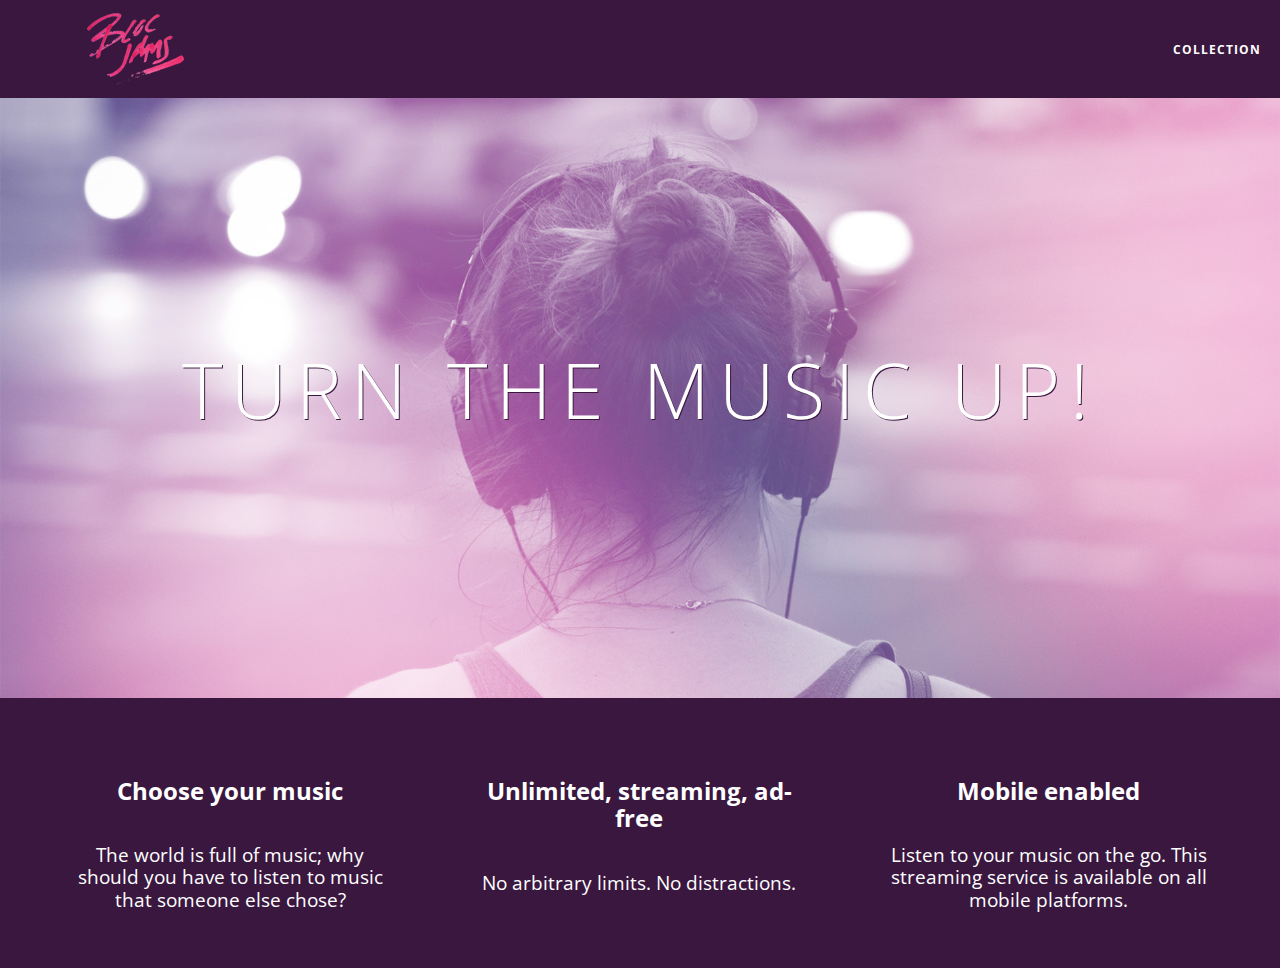
==== index.html @ 3c80c9d6 "checkpoint 8" ====
<!DOCTYPE html>
 <html>
     <head>
       <title>Bloc Jams</title>
       <meta name="viewport" content="width=device-width, initial-scale=1">
       <link rel="stylesheet" type="text/css" href="https://fonts.googleapis.com/css?family=Open+Sans:400,800,600,700,300">
       <link rel="stylesheet" type="text/css" href="https://code.ionicframework.com/ionicons/2.0.1/css/ionicons.min.css">
       <link rel="stylesheet" type="text/css" href="styles/normalize.css">
       <link rel="stylesheet" type="text/css" href="styles/main.css">
       <link rel="stylesheet" type="text/css" href="styles/landing.css">
     </head>

     <body class="landing">
          <nav class="navbar"> <!-- nav bar -->
            <a href="index.html" class="logo">
              <img src="assets/images/bloc_jams_logo.png" alt="bloc jams logo" class="logo">
            </a>
            <div class="links-container">
              <a href="collection.html" class="navbar-link">Collection</a>
            </div>
          </nav> <!-- nav bar -->

          <section class="hero-content"> <!-- hero content -->
              <h1 class="hero-title">Turn the music up!</h1>
          </section>

          <section class="selling-points container cleafix"> <!-- selling points -->

              <div class="point column third">
                <span class="ion-music-note"></span>
                <h5 class="point-title">Choose your music</h5>
                <p class="point-description">The world is full of music; why should you have to listen to music that someone else chose?</p>
              </div>

              <div class="point column third">
                <span class="ion-radio-waves"></span>
                <h5 class="point-title">Unlimited, streaming, ad-free</h5>
                <p class="point-description">No arbitrary limits. No distractions.</p>
              </div>

              <div class="point column third">
                <span class="ion-iphone"></span>
                <h5 class="point-title">Mobile enabled</h5>
                <p class="point-description">Listen to your music on the go. This streaming service is available on all mobile platforms.</p>
              </div>

          </section>

     </body>
 </html>
---- styles/main.css ----
*, *::before, *::after {
    -moz-box-sizing: border-box;
    -webkit-box-sizing: border-box;
    box-sizing: border-box;
}

html {
  height: 100%;
  font-size: 100%;
}

body {
  font-family: 'Open Sans';
  color: white;
  min-height: 100%;
}

.navbar {
  position:relative;
  padding: 0.5rem;
  background-color: rgb(101,18,95,0.5)
  z-index: 1;
}

.navbar .logo {
  position:relative;
  left: 2rem;
  cursor: pointer;
}

.navbar .links-container {
     display: table;
     position: absolute;
     top: 0;
     right: 0;
     height: 100px;
     color: white;
 }

 .links-container .navbar-link {
     display: table-cell;
     position: relative;
     height: 100%;
     padding-left: 1rem;
     padding-right: 1rem;

    vertical-align: middle;
    color: white;
    font-size: 0.625rem;
    letter-spacing: 0.05rem;
    font-weight: 700;
    text-transform: uppercase;

    text-decoration: none;
    cursor: pointer;
}

    .links-container .navbar-link:hover {
     color: rgb(233,50,117);
 }

.container {
  margin: 0 auto;
  max-width: 64rem;
}

/* Medium and small screens (640px) */
 @media (min-width: 640px) {
   html { font-size: 112%;}

   .column {
     float: left;
     padding-left: 1rem;
     padding-right: 1rem;
   }

    .column.full { width: 100%; }
    .column.two-thirds { width: 66.7%; }
    .column.half { width: 50%; }
    .column.third { width: 33.3%; }
    .column.fourth { width: 25%; }
    .column.flow-opposite { float: right; }
 }

 /* Large screens (1024px) */
 @media (min-width: 1024px) {
   html {font-size: 120%;}
   /* Style information will go here */
 }

 .clearfix::after {
   content: ".";
   visibility: hidden;
   display: block;
   height: 0;
   clear: both;
}
---- styles/landing.css ----
body.landing {
  background-color: rgb(58,23,63);
}

.hero-content {
  position:relative;
  min-height: 600px;
  background-image: url(../assets/images/bloc_jams_bg.jpg);
  background-repeat: no-repeat;
  background-position: center center;
  background-size: cover;
}

.hero-content .hero-title {
  position: absolute;
  top: 40%;
  -webkit-transform: translateY(-50%);
  -moz-transform: translateY(-50%);
  -ms-transform: translateY(-50%);
  transform: translateY(-50%);
  width: 100%;
  text-align: center;
  font-size: 4em;
  font-weight: 300;
  text-transform: uppercase;
  letter-spacing: 0.5rem;
  text-shadow: 1px 1px 0px rgb(58,23,63);
}

section.selling-points {
  position:relative;
}

.point {
  position: relative;
  padding: 2rem;
  text-align: center;
}

.point .point-title {
  font-size: 1.25rem;
}

.ion-music-note,
.ion-radio-waves,
.ion-iphone {
  color: rgb(233,50,117);
  font-size:5rem;
}
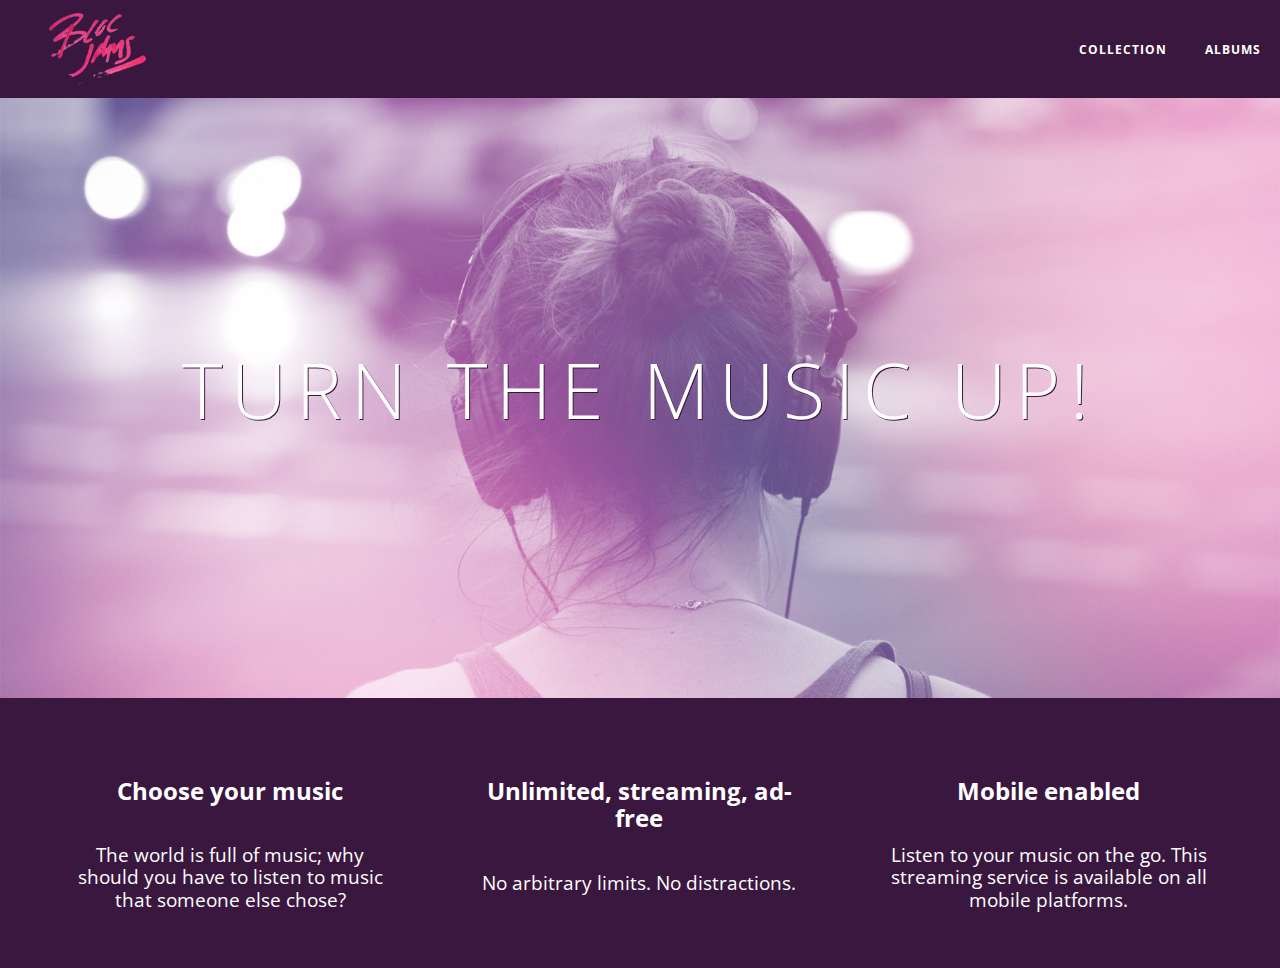
==== commit 0213a5bc: "checkpoint 9" ====
--- a/index.html
+++ b/index.html
@@ -11,14 +11,15 @@
      </head>
 
      <body class="landing">
-          <nav class="navbar"> <!-- nav bar -->
-            <a href="index.html" class="logo">
-              <img src="assets/images/bloc_jams_logo.png" alt="bloc jams logo" class="logo">
-            </a>
-            <div class="links-container">
-              <a href="collection.html" class="navbar-link">Collection</a>
-            </div>
-          </nav> <!-- nav bar -->
+       <nav class="navbar"> <!-- nav bar -->
+           <a href="index.html"  class="logo">
+               <img src="assets/images/bloc_jams_logo.png" alt="bloc jams logo">
+           </a>
+           <div class="links-container">
+               <a href="collection.html" class="navbar-link">collection</a>
+               <a href="album.html" class="navbar-link">albums</a>
+           </div>
+       </nav>
 
           <section class="hero-content"> <!-- hero content -->
               <h1 class="hero-title">Turn the music up!</h1>
--- a/styles/main.css
+++ b/styles/main.css
@@ -64,6 +64,11 @@
   max-width: 64rem;
 }
 
+.container.narrow {
+    max-width: 56rem;
+}
+
+
 /* Medium and small screens (640px) */
  @media (min-width: 640px) {
    html { font-size: 112%;}
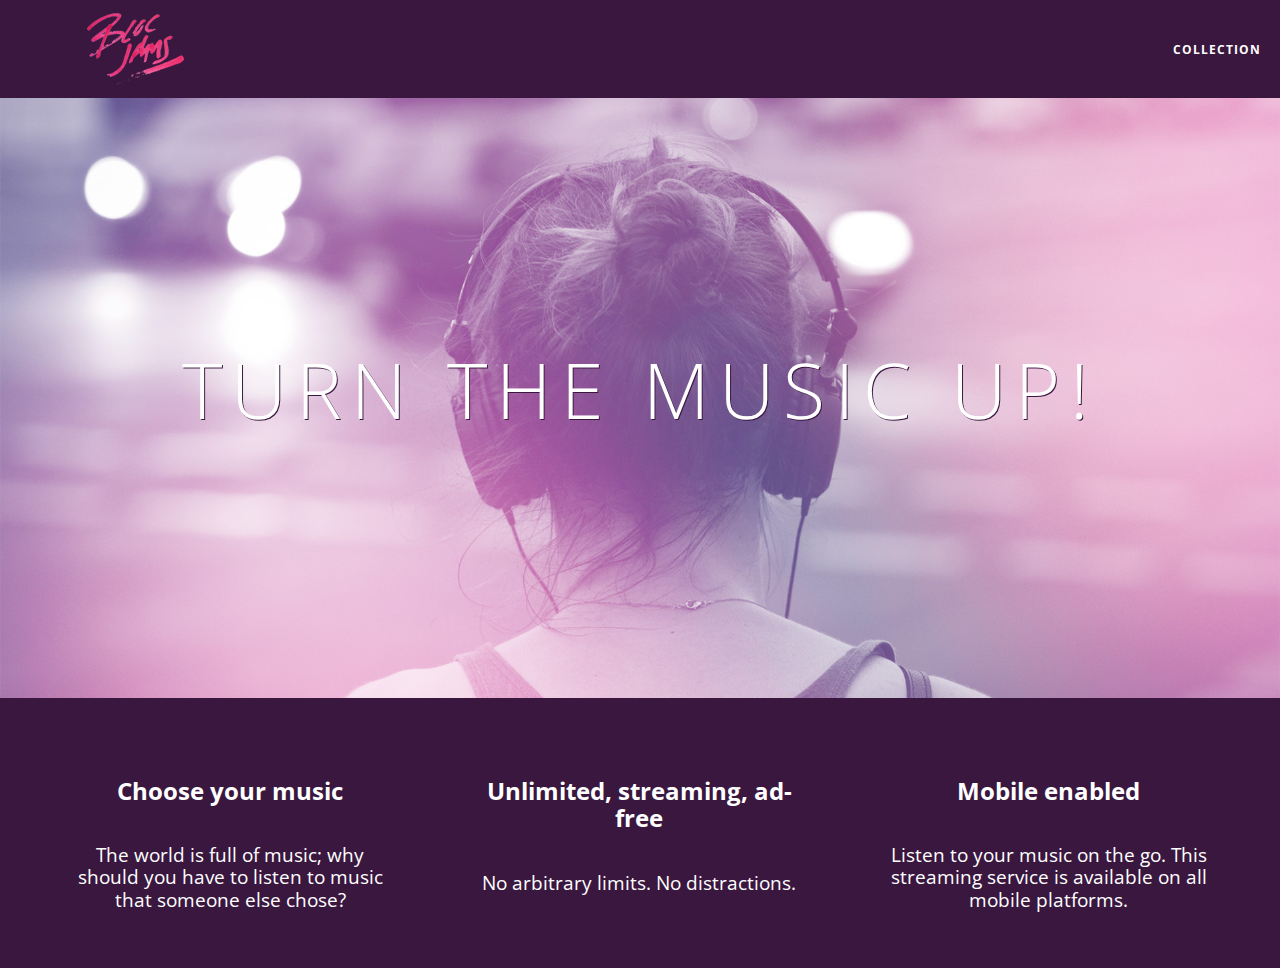
==== commit 1ba7eefa: "test" ====
--- a/index.html
+++ b/index.html
@@ -11,15 +11,14 @@
      </head>
 
      <body class="landing">
-       <nav class="navbar"> <!-- nav bar -->
-           <a href="index.html"  class="logo">
-               <img src="assets/images/bloc_jams_logo.png" alt="bloc jams logo">
-           </a>
-           <div class="links-container">
-               <a href="collection.html" class="navbar-link">collection</a>
-               <a href="album.html" class="navbar-link">albums</a>
-           </div>
-       </nav>
+          <nav class="navbar"> <!-- nav bar -->
+            <a href="index.html" class="logo">
+              <img src="assets/images/bloc_jams_logo.png" alt="bloc jams logo" class="logo">
+            </a>
+            <div class="links-container">
+              <a href="collection.html" class="navbar-link">Collection</a>
+            </div>
+          </nav> <!-- nav bar -->
 
           <section class="hero-content"> <!-- hero content -->
               <h1 class="hero-title">Turn the music up!</h1>
@@ -48,4 +47,38 @@
           </section>
 
      </body>
+     <script>
+        alert("Why hello there! I'm a wee bit of JavaScript.");
+        var animatePoints = function() {
+
+                 var points = document.getElementsByClassName('point');
+
+                 var revealFirstPoint = function() {
+                     points[0].style.opacity = 1;
+                     points[0].style.transform = "scaleX(1) translateY(0)";
+                     points[0].style.msTransform = "scaleX(1) translateY(0)";
+                     points[0].style.WebkitTransform = "scaleX(1) translateY(0)";
+                 };
+
+                 var revealSecondPoint = function() {
+                     points[1].style.opacity = 1;
+                     points[1].style.transform = "scaleX(1) translateY(0)";
+                     points[1].style.msTransform = "scaleX(1) translateY(0)";
+                     points[1].style.WebkitTransform = "scaleX(1) translateY(0)";
+                 };
+
+                 var revealThirdPoint = function() {
+                     points[2].style.opacity = 1;
+                     points[2].style.transform = "scaleX(1) translateY(0)";
+                     points[2].style.msTransform = "scaleX(1) translateY(0)";
+                     points[2].style.WebkitTransform = "scaleX(1) translateY(0)";
+                 };
+
+                 revealFirstPoint();
+                 revealSecondPoint();
+                 revealThirdPoint();
+
+             };
+             animatePoints();
+     </script>
  </html>
--- a/styles/landing.css
+++ b/styles/landing.css
@@ -35,6 +35,16 @@
   position: relative;
   padding: 2rem;
   text-align: center;
+  opacity: 0;
+    -webkit-transform: scaleX(0.9) translateY(3rem);
+    -moz-transform: scaleX(0.9) translateY(3rem);
+    transform: scaleX(0.9) translateY(3rem);
+    -webkit-transition: all 0.25s ease-in-out;
+    -moz-transition: all 0.25s ease-in-out;
+    transition: all 0.25s ease-in-out;
+    -webkit-transition-delay: 0.2s;
+    -moz-transition-delay: 0.2s;
+    transition-delay: 0.2s;
 }
 
 .point .point-title {
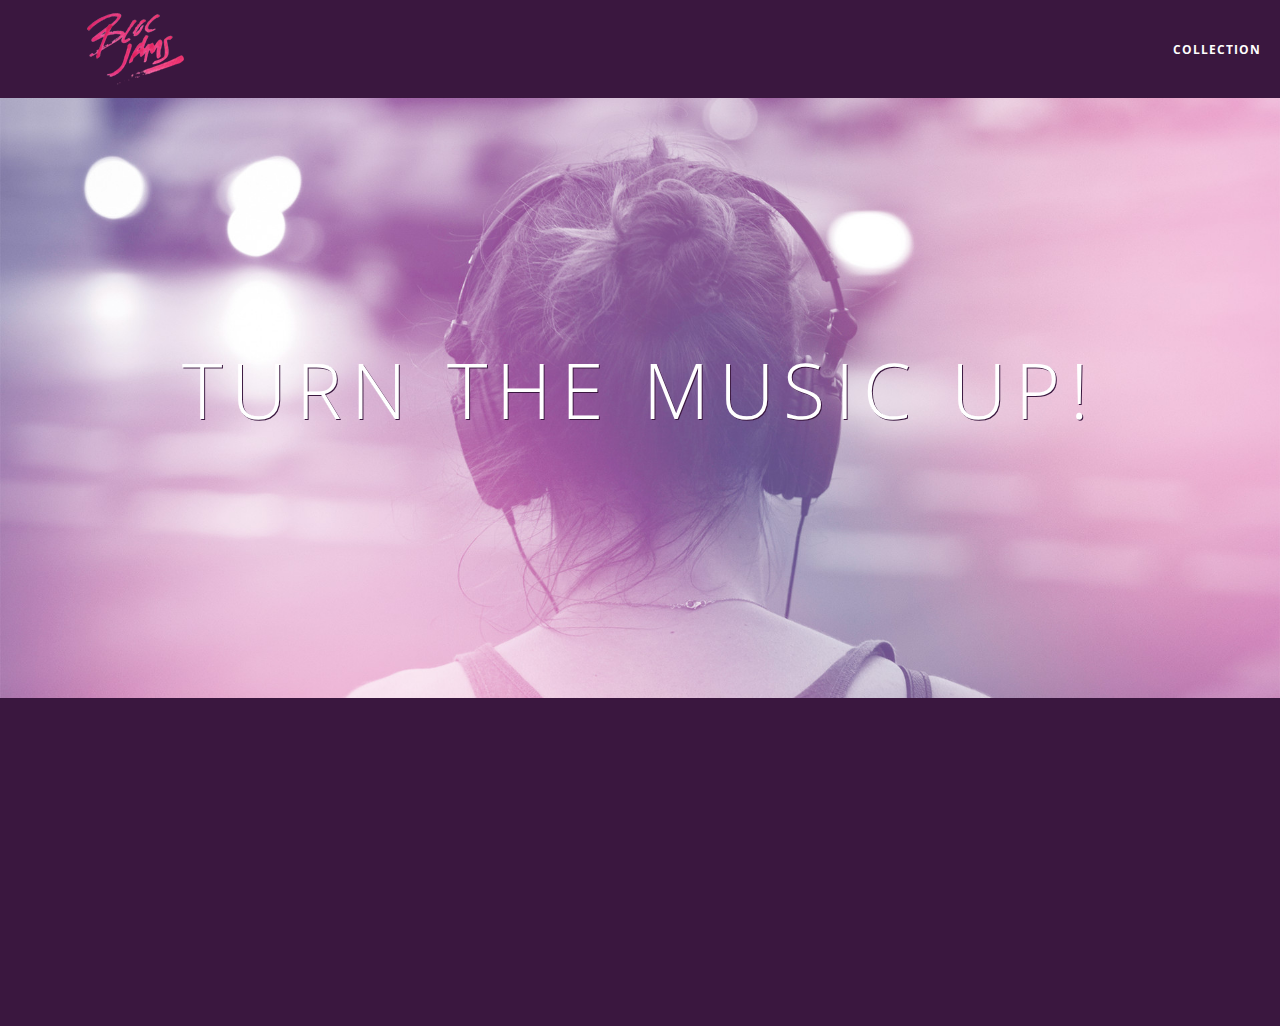
==== commit c1967448: "DOM: Animation" ====
--- a/index.html
+++ b/index.html
@@ -45,40 +45,6 @@
               </div>
 
           </section>
-
+        <script src="scripts/landing.js"></script>
      </body>
-     <script>
-        alert("Why hello there! I'm a wee bit of JavaScript.");
-        var animatePoints = function() {
-
-                 var points = document.getElementsByClassName('point');
-
-                 var revealFirstPoint = function() {
-                     points[0].style.opacity = 1;
-                     points[0].style.transform = "scaleX(1) translateY(0)";
-                     points[0].style.msTransform = "scaleX(1) translateY(0)";
-                     points[0].style.WebkitTransform = "scaleX(1) translateY(0)";
-                 };
-
-                 var revealSecondPoint = function() {
-                     points[1].style.opacity = 1;
-                     points[1].style.transform = "scaleX(1) translateY(0)";
-                     points[1].style.msTransform = "scaleX(1) translateY(0)";
-                     points[1].style.WebkitTransform = "scaleX(1) translateY(0)";
-                 };
-
-                 var revealThirdPoint = function() {
-                     points[2].style.opacity = 1;
-                     points[2].style.transform = "scaleX(1) translateY(0)";
-                     points[2].style.msTransform = "scaleX(1) translateY(0)";
-                     points[2].style.WebkitTransform = "scaleX(1) translateY(0)";
-                 };
-
-                 revealFirstPoint();
-                 revealSecondPoint();
-                 revealThirdPoint();
-
-             };
-             animatePoints();
-     </script>
  </html>
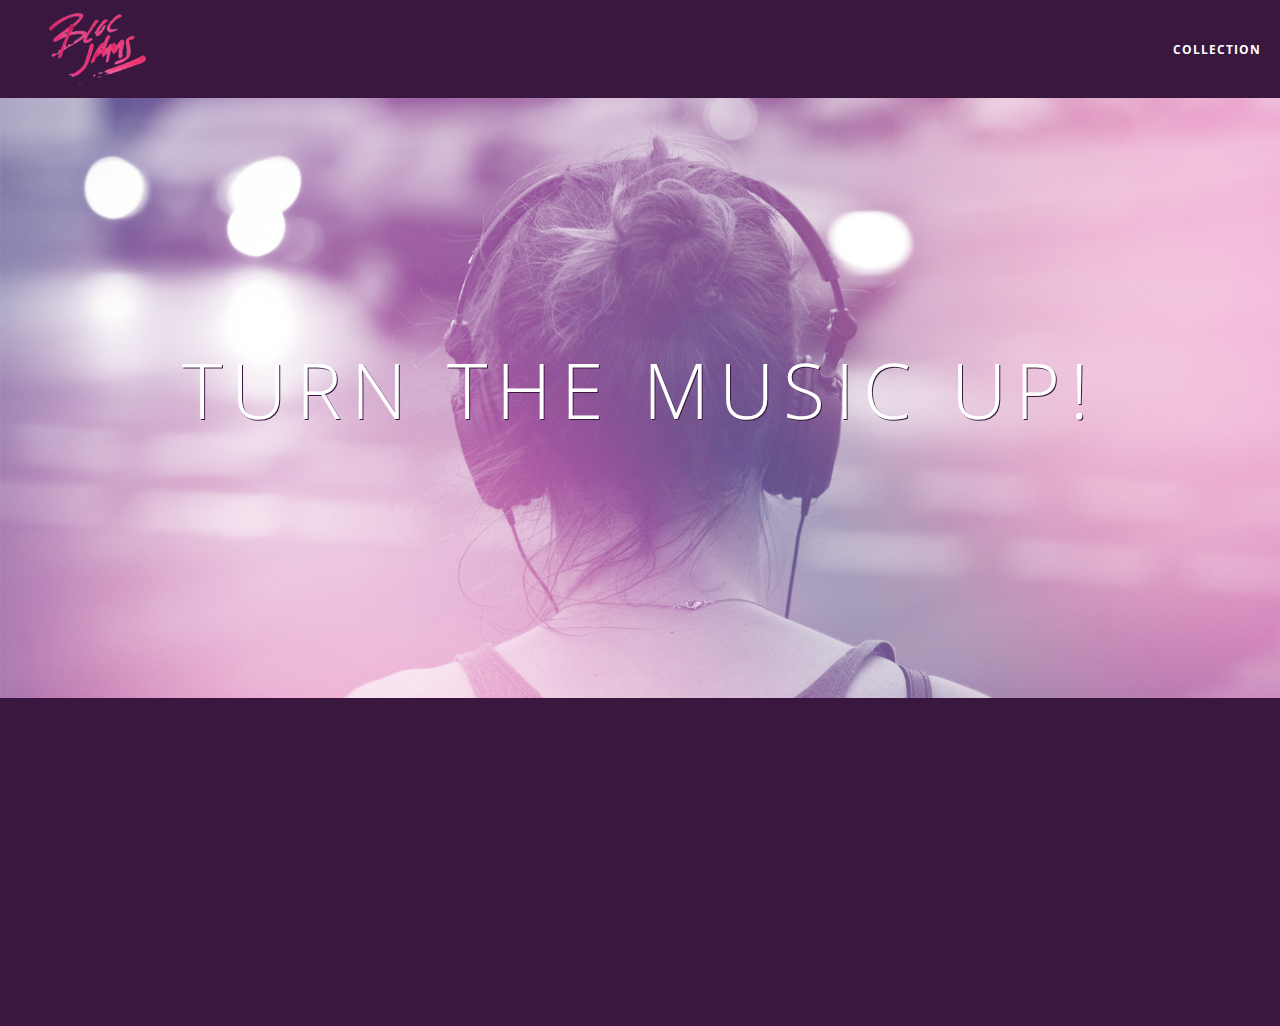
==== commit ac3faf7e: "next, previous assignment" ====
--- a/index.html
+++ b/index.html
@@ -1,50 +1,46 @@
 <!DOCTYPE html>
- <html>
-     <head>
-       <title>Bloc Jams</title>
-       <meta name="viewport" content="width=device-width, initial-scale=1">
-       <link rel="stylesheet" type="text/css" href="https://fonts.googleapis.com/css?family=Open+Sans:400,800,600,700,300">
-       <link rel="stylesheet" type="text/css" href="https://code.ionicframework.com/ionicons/2.0.1/css/ionicons.min.css">
-       <link rel="stylesheet" type="text/css" href="styles/normalize.css">
-       <link rel="stylesheet" type="text/css" href="styles/main.css">
-       <link rel="stylesheet" type="text/css" href="styles/landing.css">
-     </head>
-
-     <body class="landing">
-          <nav class="navbar"> <!-- nav bar -->
+<html>
+    <head>
+        <title>Bloc Jams</title>
+        <meta name="viewport" content="width=device-width, initial-scale=1">
+        <link rel="stylesheet" type="text/css" href="http://fonts.googleapis.com/css?family=Open+Sans:400,800,600,700,300">
+        <link rel="stylesheet" type="text/css" href="http://code.ionicframework.com/ionicons/2.0.1/css/ionicons.min.css">
+        <link rel="stylesheet" type="text/css" href="styles/normalize.css">
+        <link rel="stylesheet" type="text/css" href="styles/main.css">
+        <link rel="stylesheet" type="text/css" href="styles/landing.css">
+    </head>
+    <body class="landing">
+        <nav class="navbar">
             <a href="index.html" class="logo">
-              <img src="assets/images/bloc_jams_logo.png" alt="bloc jams logo" class="logo">
+                <img src="assets/images/bloc_jams_logo.png" alt="bloc jams logo">
             </a>
             <div class="links-container">
-              <a href="collection.html" class="navbar-link">Collection</a>
+                <a href="collection.html" class="navbar-link">Collection</a>
             </div>
-          </nav> <!-- nav bar -->
+        </nav>
 
-          <section class="hero-content"> <!-- hero content -->
-              <h1 class="hero-title">Turn the music up!</h1>
-          </section>
+        <section class="hero-content">
+            <h1 class="hero-title">Turn the music up!</h1>
+        </section>
 
-          <section class="selling-points container cleafix"> <!-- selling points -->
-
-              <div class="point column third">
+        <section class="selling-points container clearfix">
+            <div class="point column third">
                 <span class="ion-music-note"></span>
                 <h5 class="point-title">Choose your music</h5>
                 <p class="point-description">The world is full of music; why should you have to listen to music that someone else chose?</p>
-              </div>
-
-              <div class="point column third">
+            </div>
+            <div class="point column third">
                 <span class="ion-radio-waves"></span>
                 <h5 class="point-title">Unlimited, streaming, ad-free</h5>
                 <p class="point-description">No arbitrary limits. No distractions.</p>
-              </div>
-
-              <div class="point column third">
+            </div>
+            <div class="point column third">
                 <span class="ion-iphone"></span>
                 <h5 class="point-title">Mobile enabled</h5>
                 <p class="point-description">Listen to your music on the go. This streaming service is available on all mobile platforms.</p>
-              </div>
-
-          </section>
+            </div>
+        </section>
+        <script src="https://code.jquery.com/jquery-2.1.3.min.js"></script>
         <script src="scripts/landing.js"></script>
-     </body>
- </html>
+    </body>
+</html>
--- a/styles/main.css
+++ b/styles/main.css
@@ -68,7 +68,6 @@
     max-width: 56rem;
 }
 
-
 /* Medium and small screens (640px) */
  @media (min-width: 640px) {
    html { font-size: 112%;}
